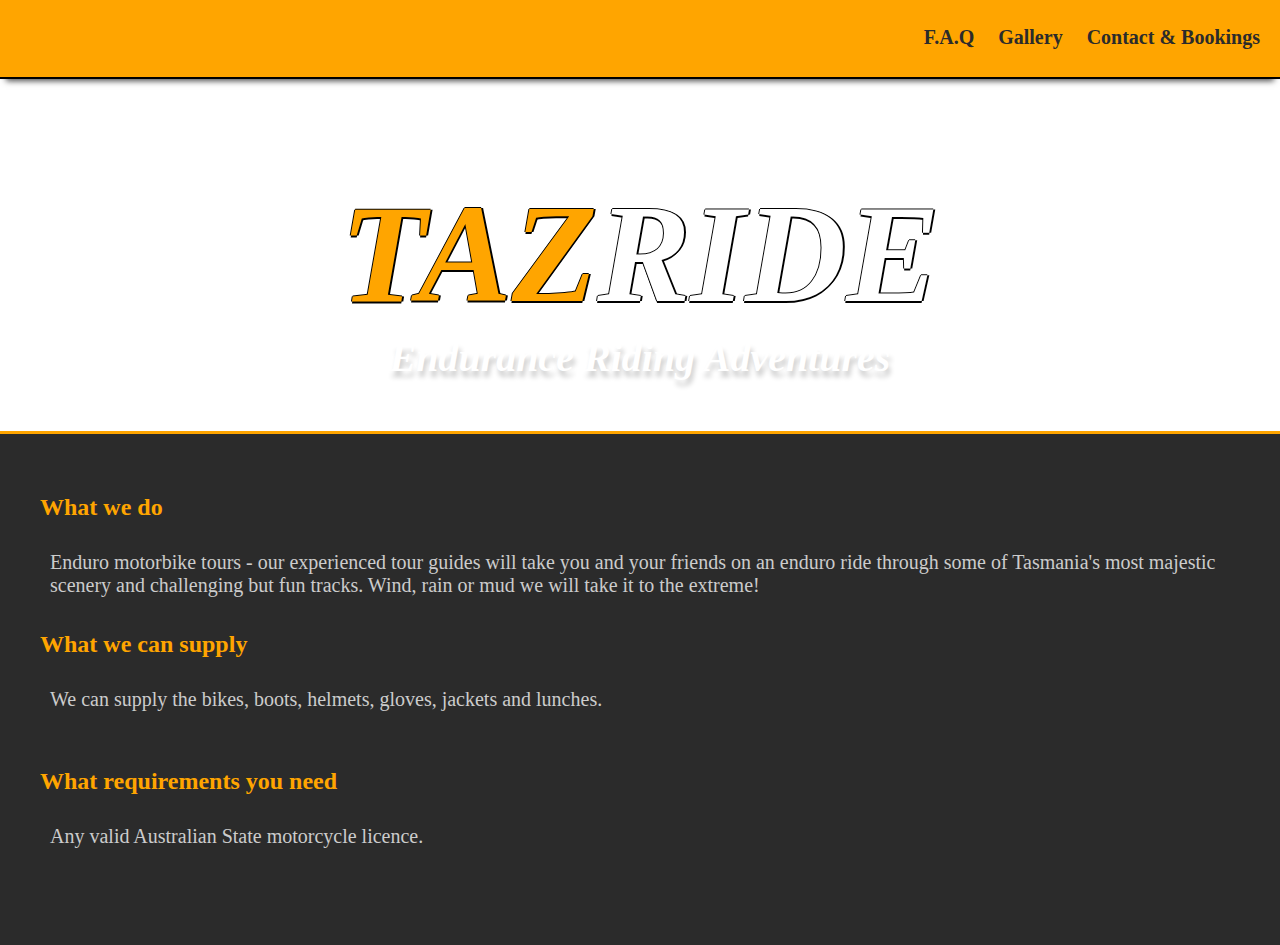
==== index.html @ f6b8a199 "finished temp corrected" ====
<!DOCTYPE html>
<html >
  <head>
    <meta charset="UTF-8">
    <title>Tazride</title>
    
    
    
    
        <link rel="stylesheet" href="css/style.css">

    
    
    
  </head>

  <body>

    <div class="tr-navbar">
  <ul class="tr-navbar-list">
    <!--     <li>Types of tours</li> -->
    <li>F.A.Q</li>
    <li>Gallery</li>
    <li>Contact & Bookings</li>
  </ul>
</div>

<div class="tr-hero">
  <h1><span>TAZ</span>RIDE</h1>
  <h3>Endurance Riding Adventures</h3>
</div>

<div class="tr-divider"></div>
<div class="content-wrapper">

  <h2>What we do</h2>
  <p>
    Enduro motorbike tours - our experienced tour guides will take you and your friends on an enduro ride through some of Tasmania's most majestic scenery and challenging but fun tracks. Wind, rain or mud we will take it to the extreme!
  </p>

  <h2>What we can supply</h2>
  <p>
    We can supply the bikes, boots, helmets, gloves, jackets and lunches.
  </p>

  <h2>What requirements you need</h2>
  <p>
    Any valid Australian State motorcycle licence.
  </p>

</div>
    <script src='https://code.jquery.com/jquery-2.2.4.min.js'></script>

    
    
    
    
  </body>
</html>
---- css/style.css ----
body{
  font-family: verdana;
  margin: 0px;
  background-image: url('https://dl.dropboxusercontent.com/u/43609448/img/motocross-1280704_1920.jpg');
  background-size: content;
  background-repeat: no-repeat;
}

.tr-divider{  
  width: 100%;
  height: 3px;
  background-color: orange;
     -webkit-box-shadow: 0 8px 6px -6px rgba(255,255,255,.2);
    -moz-box-shadow: 0 8px 6px -6px rgba(0,0,0,0.7);
    box-shadow: 0 8px 6px -6px rgba(0,0,0,0.7);
}

.tr-hero{
  text-align: center;
}

.tr-hero>h1{
  color: white;
  
  font-style: italic;
  font-size: 140px;
  margin-bottom: 0px;
/*   text-shadow: -4px 3px 2px rgba(255, 255, 255, .2); */
  text-shadow: -1px 0 black, 0 2px black, 2px 0 black, 0 -1px black;
}

.tr-hero>h1>span{
  color: orange;
}

.tr-hero>h3{
  color: white;
  font-style: italic;
  font-size: 40px;
  margin-top: 0px;
  margin-bottom: 50px;
  text-shadow: rgba(0, 0, 0, 0.2) 2px 6px 5px, rgba(255, 255, 255, 0.4) 0px -4px 30px;
}

.tr-navbar{
  min-height: 70px;
  background-color: orange;
  padding: 10px;
  box-sizing: border-box;
  border-bottom: 2px solid black;
    -webkit-box-shadow: 0 8px 6px -6px rgba(255,255,255,.2);
    -moz-box-shadow: 0 8px 6px -6px rgba(0,0,0,0.7);
    box-shadow: 0 8px 6px -6px rgba(0,0,0,0.7);
}

.tr-navbar-list{
  font-weight: bold;
  color: #2b2b2b;
  text-align: right;
}

.tr-navbar-list>li{
  display: inline-block;
  padding-left: 10px;
  padding-right: 10px;
  font-size: 20px;
  cursor: pointer; 
  border-bottom: 2px solid orange;
}

.tr-navbar-list>li:hover{
  border-bottom: 2px solid #2b2b2b;
}

.content-wrapper{
  width: 100%;
  background-color: #2b2b2b;
  min-height: 500px;
  box-sizing: border-box;
  padding: 40px;
}

.content-wrapper>p{
 font-size: 20px;
  font-size: italic;
  width: 100%;
  min-height: 70px;
  padding: 10px;
  box-sizing: border-box;
  color: #ccc;
  border-radius: 3px;
}

.content-wrapper>h2{
  color: orange;
}
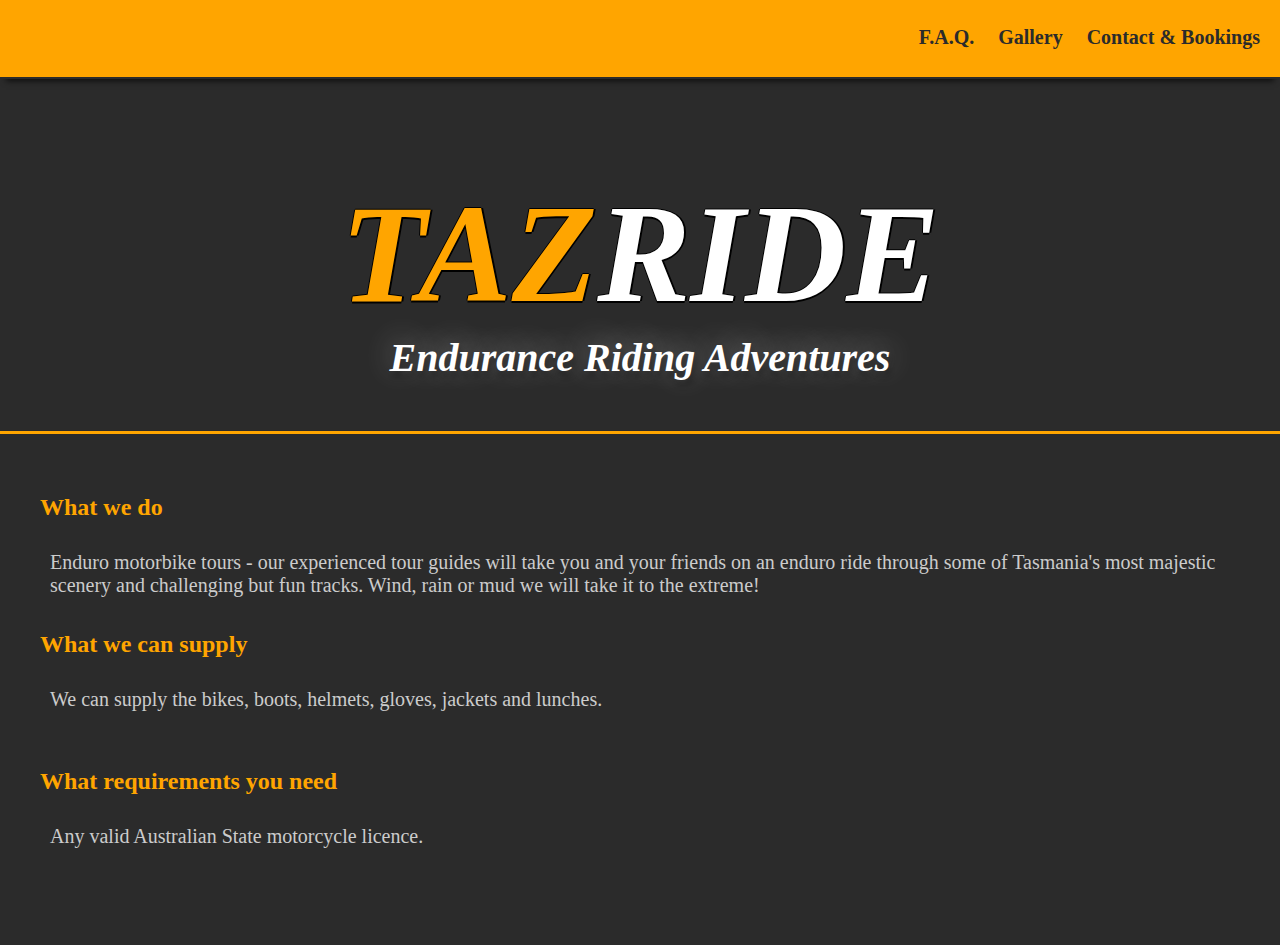
==== commit db57fac6: "added other pages" ====
--- a/index.html
+++ b/index.html
@@ -1,59 +1,55 @@
 <!DOCTYPE html>
 <html >
-  <head>
-    <meta charset="UTF-8">
-    <title>Tazride</title>
-    
-    
-    
-    
-        <link rel="stylesheet" href="css/style.css">
+<head>
+  <meta charset="UTF-8">
+  <title>Tazride - Homepage</title>
 
-    
-    
-    
-  </head>
+  <link rel="stylesheet" href="css/style.css">
 
-  <body>
 
-    <div class="tr-navbar">
-  <ul class="tr-navbar-list">
-    <!--     <li>Types of tours</li> -->
-    <li>F.A.Q</li>
-    <li>Gallery</li>
-    <li>Contact & Bookings</li>
-  </ul>
-</div>
 
-<div class="tr-hero">
-  <h1><span>TAZ</span>RIDE</h1>
-  <h3>Endurance Riding Adventures</h3>
-</div>
+</head>
 
-<div class="tr-divider"></div>
-<div class="content-wrapper">
+<body>
 
-  <h2>What we do</h2>
-  <p>
-    Enduro motorbike tours - our experienced tour guides will take you and your friends on an enduro ride through some of Tasmania's most majestic scenery and challenging but fun tracks. Wind, rain or mud we will take it to the extreme!
-  </p>
+  <div class="tr-navbar">
+    <ul class="tr-navbar-list">
+      <!--     <li>Types of tours</li> -->
+      <li><a href="faq.html">F.A.Q.</a></li>
+      <li><a href="gallery.html">Gallery</a></li>
+      <li><a href="contact.html">Contact & Bookings</a></li>
+    </ul>
+  </div>
 
-  <h2>What we can supply</h2>
-  <p>
-    We can supply the bikes, boots, helmets, gloves, jackets and lunches.
-  </p>
+  <div class="tr-hero">
+    <h1><span>TAZ</span>RIDE</h1>
+    <h3>Endurance Riding Adventures</h3>
+  </div>
 
-  <h2>What requirements you need</h2>
-  <p>
-    Any valid Australian State motorcycle licence.
-  </p>
+  <div class="tr-divider"></div>
+  <div class="content-wrapper">
 
-</div>
-    <script src='https://code.jquery.com/jquery-2.2.4.min.js'></script>
+    <h2>What we do</h2>
+    <p>
+      Enduro motorbike tours - our experienced tour guides will take you and your friends on an enduro ride through some of Tasmania's most majestic scenery and challenging but fun tracks. Wind, rain or mud we will take it to the extreme!
+    </p>
 
-    
-    
-    
-    
-  </body>
+    <h2>What we can supply</h2>
+    <p>
+      We can supply the bikes, boots, helmets, gloves, jackets and lunches.
+    </p>
+
+    <h2>What requirements you need</h2>
+    <p>
+      Any valid Australian State motorcycle licence.
+    </p>
+
+  </div>
+  <script src='https://code.jquery.com/jquery-2.2.4.min.js'></script>
+
+
+
+
+
+</body>
 </html>
--- a/css/style.css
+++ b/css/style.css
@@ -1,12 +1,13 @@
 body{
   font-family: verdana;
   margin: 0px;
+  background-color: #2b2b2b;
   background-image: url('https://dl.dropboxusercontent.com/u/43609448/img/motocross-1280704_1920.jpg');
   background-size: content;
   background-repeat: no-repeat;
 }
 
-.tr-divider{  
+.tr-divider{
   width: 100%;
   height: 3px;
   background-color: orange;
@@ -19,9 +20,14 @@
   text-align: center;
 }
 
+.tr-navbar a{
+  color: #2b2b2b;
+  text-decoration: none;
+}
+
 .tr-hero>h1{
   color: white;
-  
+
   font-style: italic;
   font-size: 140px;
   margin-bottom: 0px;
@@ -47,7 +53,7 @@
   background-color: orange;
   padding: 10px;
   box-sizing: border-box;
-  border-bottom: 2px solid black;
+  border-bottom: 2px solid #2b2b2b;
     -webkit-box-shadow: 0 8px 6px -6px rgba(255,255,255,.2);
     -moz-box-shadow: 0 8px 6px -6px rgba(0,0,0,0.7);
     box-shadow: 0 8px 6px -6px rgba(0,0,0,0.7);
@@ -64,13 +70,18 @@
   padding-left: 10px;
   padding-right: 10px;
   font-size: 20px;
-  cursor: pointer; 
+  cursor: pointer;
   border-bottom: 2px solid orange;
 }
 
 .tr-navbar-list>li:hover{
   border-bottom: 2px solid #2b2b2b;
 }
+
+.active {
+  border-bottom: 2px solid #2b2b2b;
+}
+
 
 .content-wrapper{
   width: 100%;
@@ -94,4 +105,3 @@
 .content-wrapper>h2{
   color: orange;
 }
-
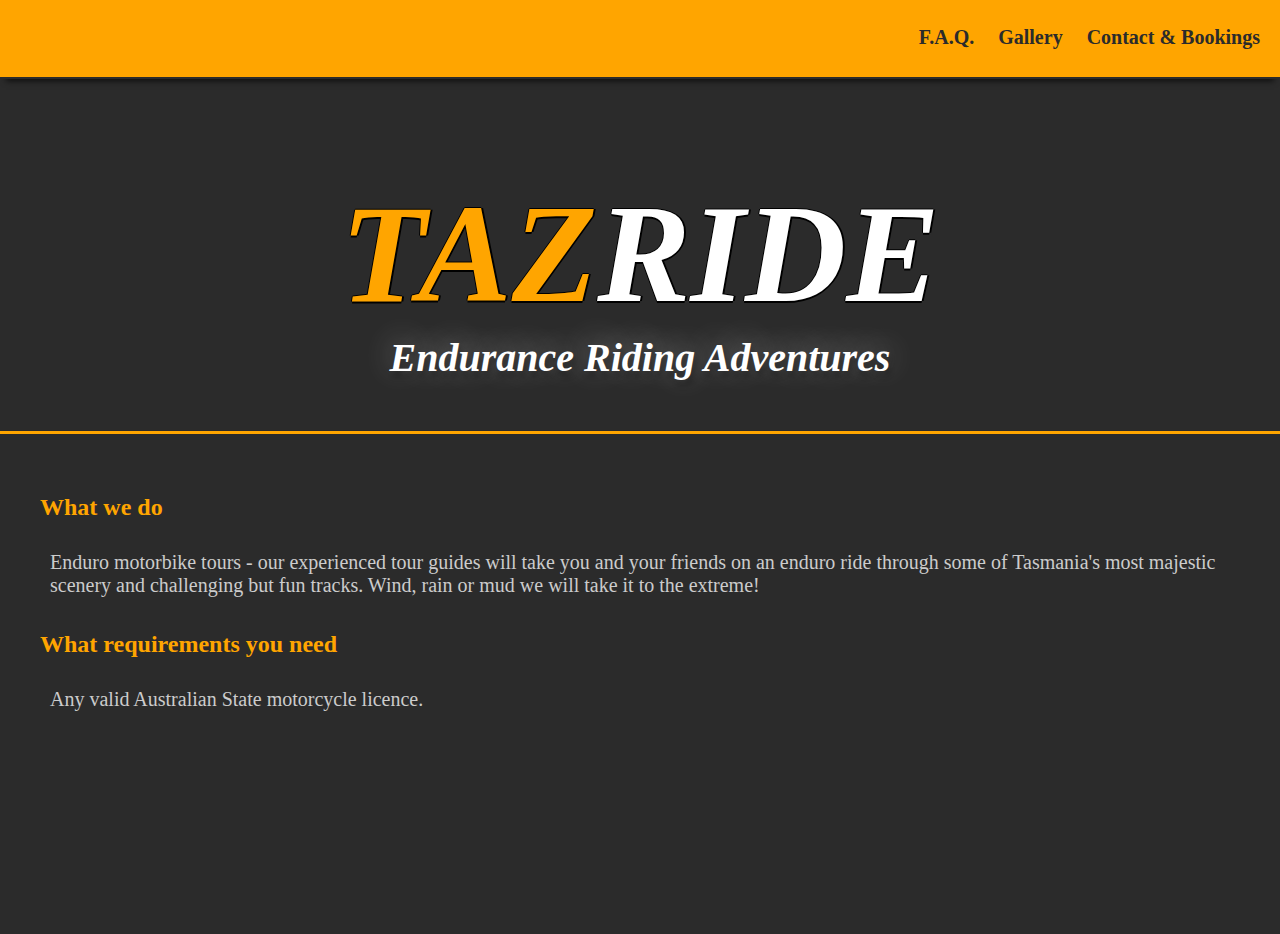
==== commit 690d7fa8: "removed gear supply" ====
--- a/index.html
+++ b/index.html
@@ -2,7 +2,9 @@
 <html >
 <head>
   <meta charset="UTF-8">
-  <title>Tazride - Homepage</title>
+  <title>Tazride - Endurance Riding Adventures</title>
+<meta name="Description" content="Enduro motorbike tours - our experienced tour guides will take you and your friends on an enduro ride through some of Tasmania's most majestic scenery and challenging but fun tracks. Wind, rain or mud we will take it to the extreme!">
+<meta name="Keywords" content="motorbike, tasmania, tas, tassie, tours, day, enduro, adventure, bike, motorcycle">
 
   <link rel="stylesheet" href="css/style.css">
 
@@ -34,10 +36,10 @@
       Enduro motorbike tours - our experienced tour guides will take you and your friends on an enduro ride through some of Tasmania's most majestic scenery and challenging but fun tracks. Wind, rain or mud we will take it to the extreme!
     </p>
 
-    <h2>What we can supply</h2>
+    <!-- <h2>What we can supply</h2>
     <p>
       We can supply the bikes, boots, helmets, gloves, jackets and lunches.
-    </p>
+    </p> -->
 
     <h2>What requirements you need</h2>
     <p>
@@ -45,11 +47,19 @@
     </p>
 
   </div>
-  <script src='https://code.jquery.com/jquery-2.2.4.min.js'></script>
 
 
 
+  <script>
+(function(i,s,o,g,r,a,m){i['GoogleAnalyticsObject']=r;i[r]=i[r]||function(){
+(i[r].q=i[r].q||[]).push(arguments)},i[r].l=1*new Date();a=s.createElement(o),
+m=s.getElementsByTagName(o)[0];a.async=1;a.src=g;m.parentNode.insertBefore(a,m)
+})(window,document,'script','https://www.google-analytics.com/analytics.js','ga');
 
+ga('create', 'UA-79174965-1', 'auto');
+ga('send', 'pageview');
+
+</script>
 
 </body>
 </html>
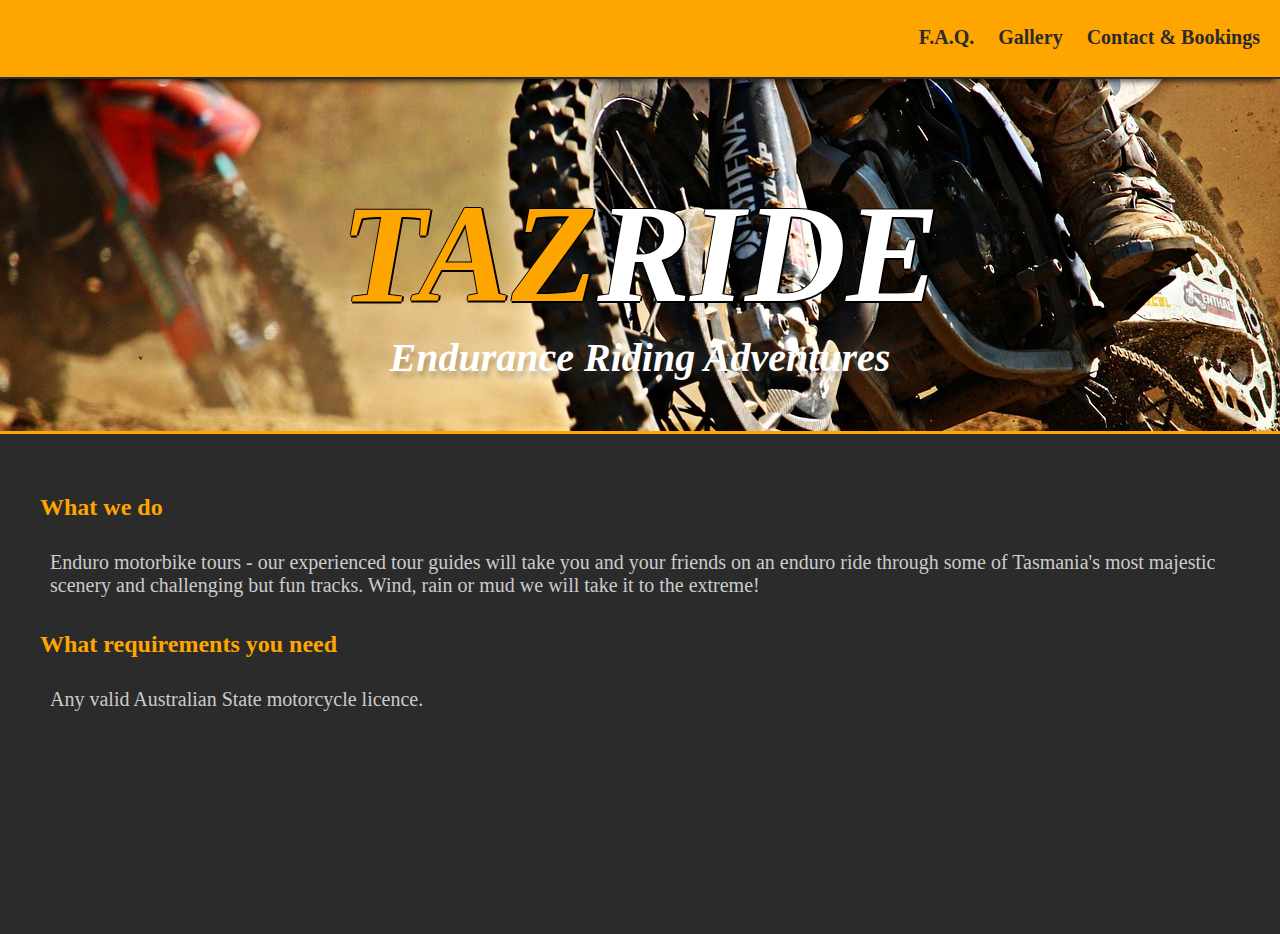
==== commit b7a13a97: "added contact page, updated photo" ====
--- a/index.html
+++ b/index.html
@@ -3,10 +3,9 @@
 <head>
   <meta charset="UTF-8">
   <title>Tazride - Endurance Riding Adventures</title>
-<meta name="Description" content="Enduro motorbike tours - our experienced tour guides will take you and your friends on an enduro ride through some of Tasmania's most majestic scenery and challenging but fun tracks. Wind, rain or mud we will take it to the extreme!">
-<meta name="Keywords" content="motorbike, tasmania, tas, tassie, tours, day, enduro, adventure, bike, motorcycle">
+<meta name="description" content="Enduro motorbike tours - our experienced tour guides will take you and your friends on an enduro ride through some of Tasmania's most majestic scenery and challenging but fun tracks. Wind, rain or mud we will take it to the extreme!">
 
-  <link rel="stylesheet" href="css/style.css">
+<link rel="stylesheet" href="css/style.css">
 
 
 
--- a/css/style.css
+++ b/css/style.css
@@ -2,7 +2,7 @@
   font-family: verdana;
   margin: 0px;
   background-color: #2b2b2b;
-  background-image: url('https://dl.dropboxusercontent.com/u/43609448/img/motocross-1280704_1920.jpg');
+  background-image: url('/img/motocross.jpg');
   background-size: content;
   background-repeat: no-repeat;
 }
@@ -105,3 +105,44 @@
 .content-wrapper>h2{
   color: orange;
 }
+
+.form-wrapper {
+  max-width: 500px;
+  display: flex;
+  flex-flow: row wrap;
+}
+
+.form-wrapper h3 {
+  flex: 100%;
+  width: 100%;
+  color: white;
+}
+
+.form-wrapper label {
+  color: white;
+}
+
+.form-wrapper input {
+  width: 100%;
+  min-height: 32px;
+  font-size: 22px;
+  padding: 10px;
+  box-sizing: border-box;
+  margin-bottom: 15px;
+}
+
+.form-wrapper input[type=submit] {
+     padding:5px 15px;
+     background: orange;
+     border: 0 none;
+     cursor:pointer;
+     -webkit-border-radius: 5px;
+     border-radius: 5px;
+}
+
+
+input[type=number]::-webkit-inner-spin-button,
+input[type=number]::-webkit-outer-spin-button {
+  -webkit-appearance: none;
+  margin: 0;
+}
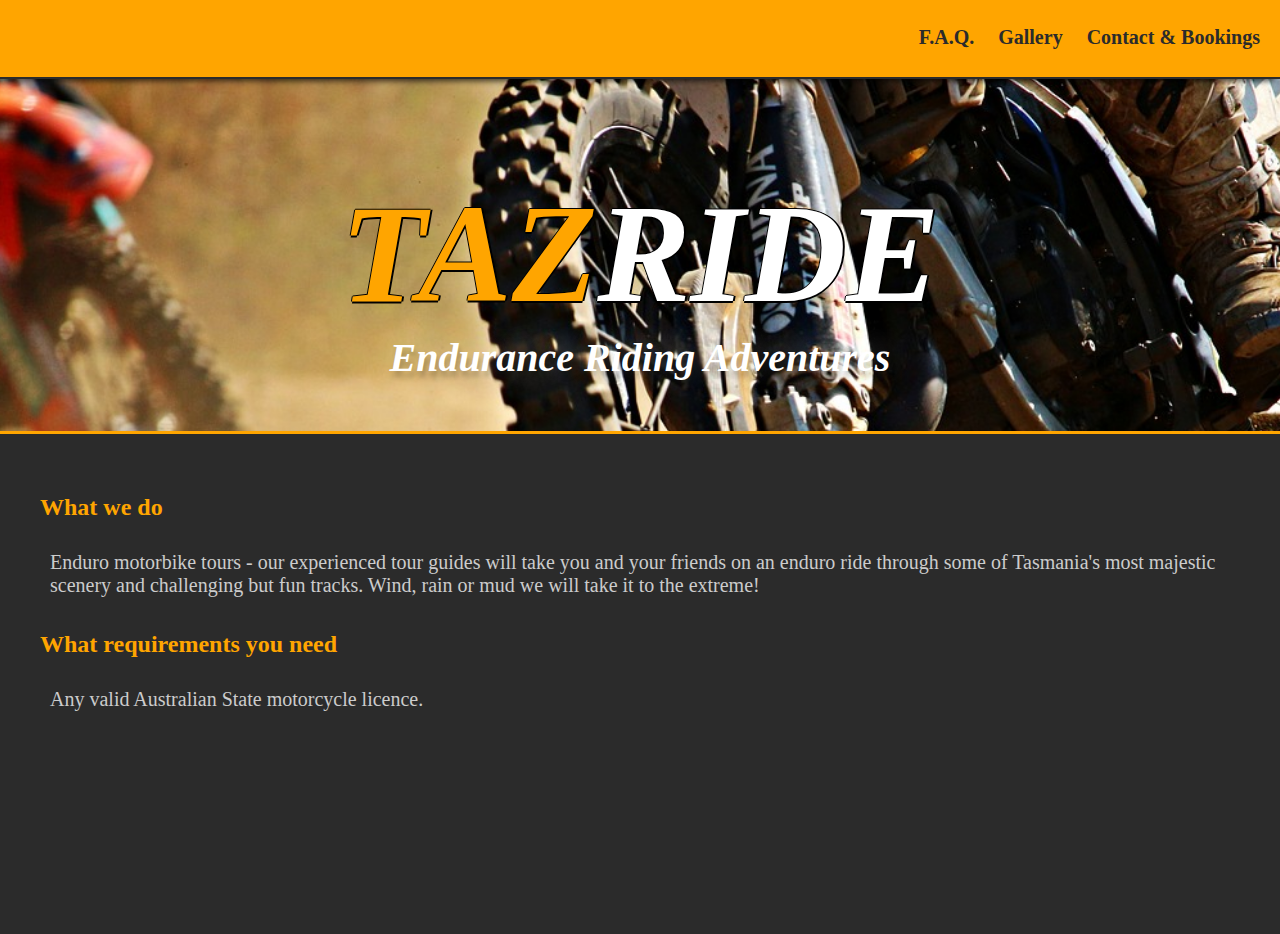
==== commit fa586559: "img correction" ====
--- a/index.html
+++ b/index.html
@@ -3,9 +3,8 @@
 <head>
   <meta charset="UTF-8">
   <title>Tazride - Endurance Riding Adventures</title>
-<meta name="description" content="Enduro motorbike tours - our experienced tour guides will take you and your friends on an enduro ride through some of Tasmania's most majestic scenery and challenging but fun tracks. Wind, rain or mud we will take it to the extreme!">
-
-<link rel="stylesheet" href="css/style.css">
+    <meta name="description" content="Enduro motorbike tours - our experienced tour guides will take you and your friends on an enduro ride through some of Tasmania's most majestic scenery and challenging but fun tracks. Wind, rain or mud we will take it to the extreme!">
+    <link rel="stylesheet" href="css/style.css" />
 
 
 
--- a/css/style.css
+++ b/css/style.css
@@ -3,7 +3,8 @@
   margin: 0px;
   background-color: #2b2b2b;
   background-image: url('/img/motocross.jpg');
-  background-size: content;
+  background-size: cover;
+  background-position: center;
   background-repeat: no-repeat;
 }
 
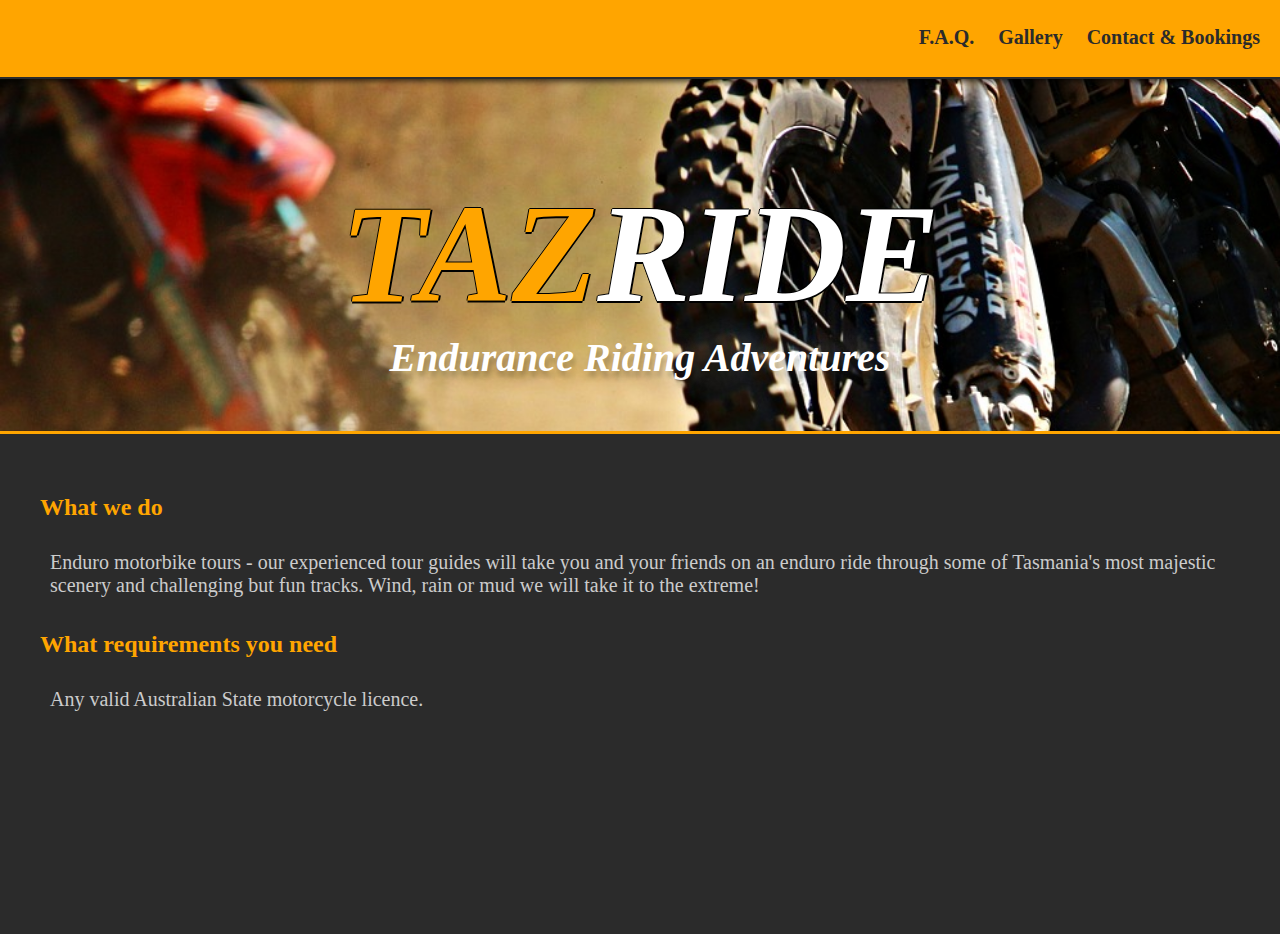
==== commit f174c484: "added meta" ====
--- a/index.html
+++ b/index.html
@@ -1,12 +1,12 @@
 <!DOCTYPE html>
 <html >
 <head>
-  <meta charset="UTF-8">
+  <meta charset="utf-8">
   <title>Tazride - Endurance Riding Adventures</title>
-    <meta name="description" content="Enduro motorbike tours - our experienced tour guides will take you and your friends on an enduro ride through some of Tasmania's most majestic scenery and challenging but fun tracks. Wind, rain or mud we will take it to the extreme!">
+  <meta name="author" content="Tazride" />
+    <meta name="description" content="Enduro motorbike tours - Wind, rain or mud we take it to the extreme.">
     <link rel="stylesheet" href="css/style.css" />
-
-
+    <meta property="og:image" content="/img/motocross.jpg" />
 
 </head>
 
@@ -17,7 +17,7 @@
       <!--     <li>Types of tours</li> -->
       <li><a href="faq.html">F.A.Q.</a></li>
       <li><a href="gallery.html">Gallery</a></li>
-      <li><a href="contact.html">Contact & Bookings</a></li>
+      <li><a href="contact.html">Contact &#38; Bookings</a></li>
     </ul>
   </div>
 
--- a/css/style.css
+++ b/css/style.css
@@ -4,7 +4,7 @@
   background-color: #2b2b2b;
   background-image: url('/img/motocross.jpg');
   background-size: cover;
-  background-position: center;
+  background-position: bottom 0px;
   background-repeat: no-repeat;
 }
 
